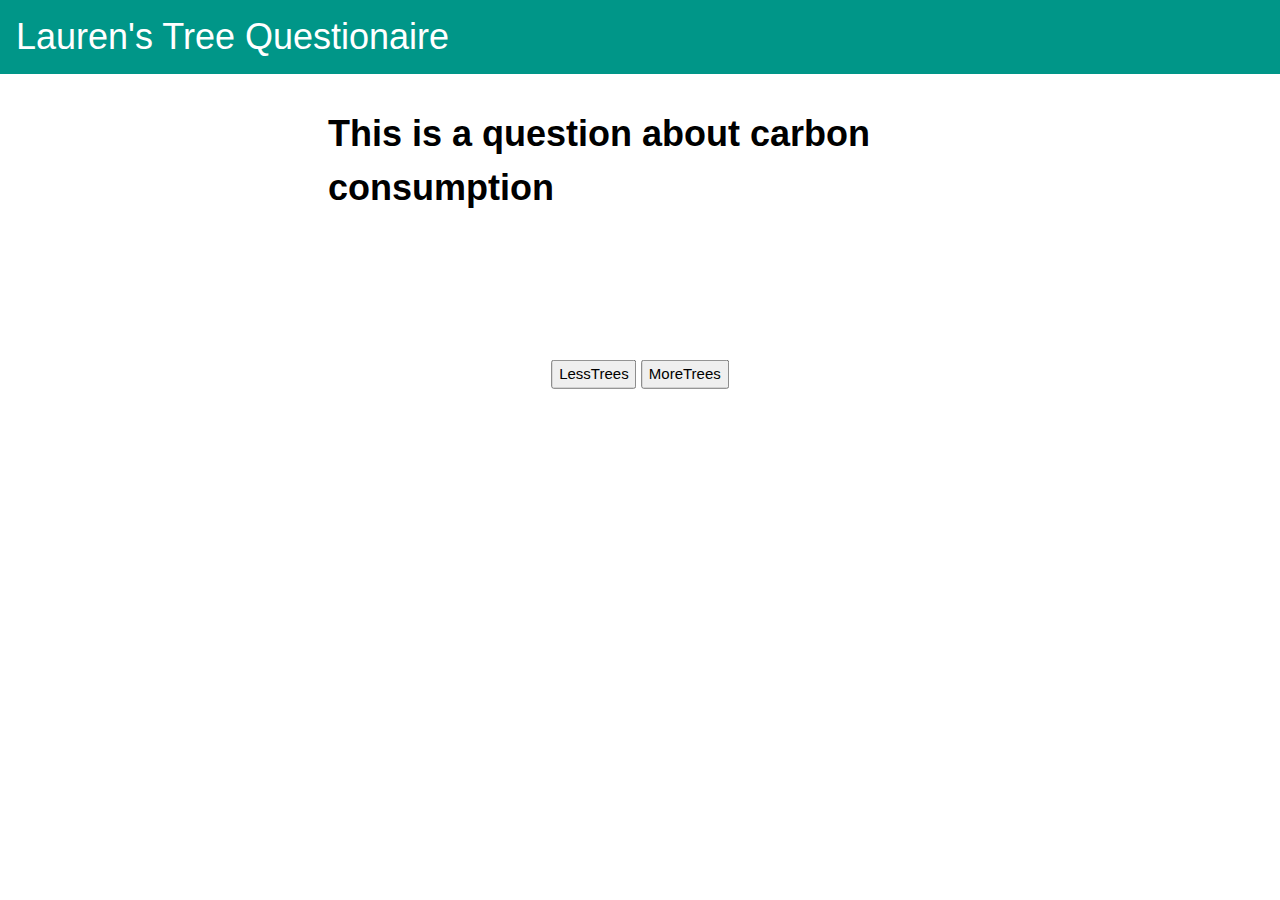
==== index.html @ f0bb4ba8 "Initial Commit" ====
<!DOCTYPE HTML>
<html>
    <title>W3.CSS</title>
    <meta name="viewport" content="width=device-width, initial-scale=1">
    <link rel="stylesheet" href="https://www.w3schools.com/w3css/4/w3.css">
    
    <body>
    
    <header class="w3-container w3-teal">
      <h1>Lauren's Tree Questionaire</h1>
    </header>

    

    <div class="w3-container">
      <div class="w3-display-container" style="height:600px;">
        
        <div class="w3-display-topmiddle" id = divPrompts></div>
        <div class="w3-display-middle" id = "divOptions">Middle</div>

      </div>
    </div>


    <script src = "/tree.js"></script>
</body>
</html>
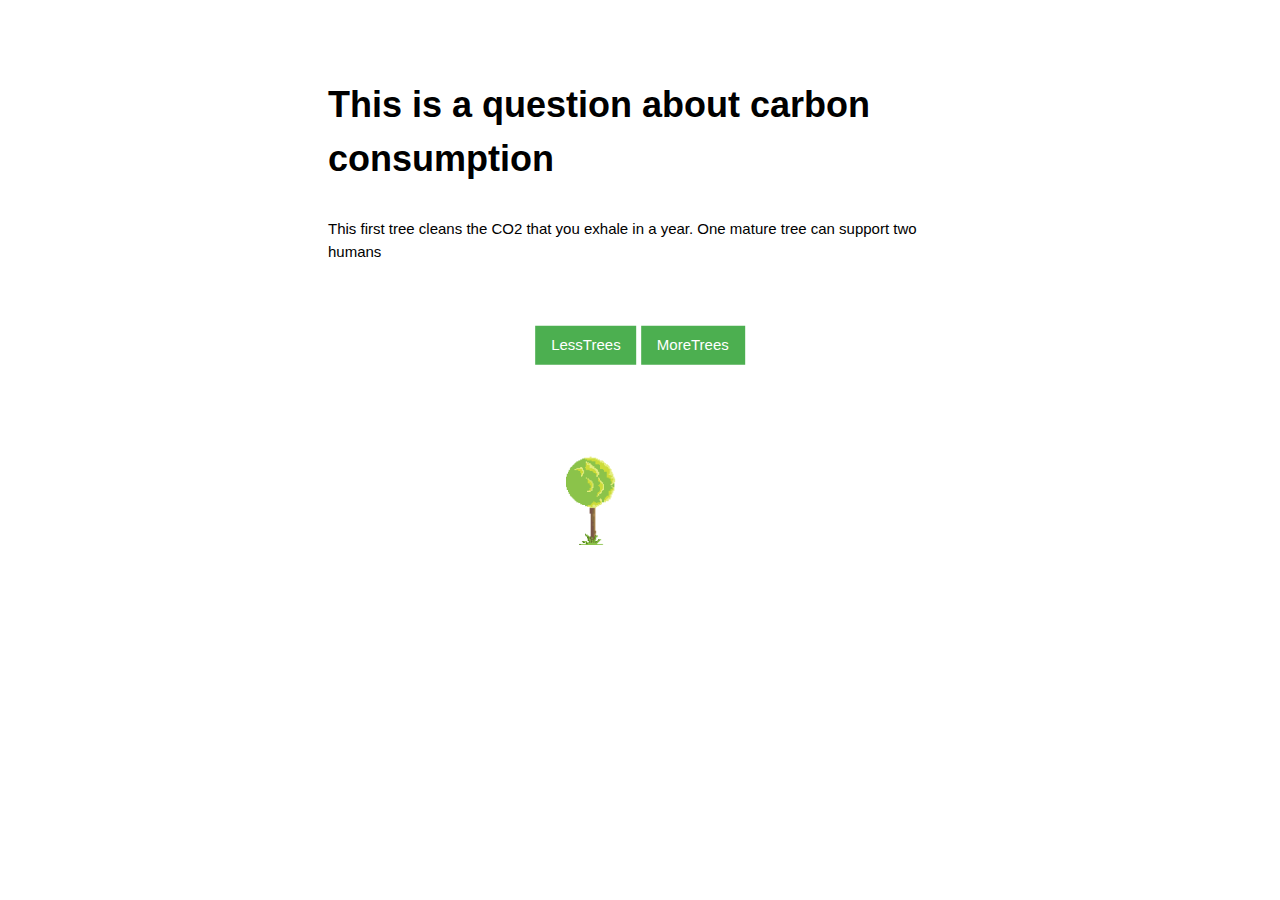
==== commit a540bbfb: "Adding Trees Programatically" ====
--- a/index.html
+++ b/index.html
@@ -3,25 +3,31 @@
     <title>W3.CSS</title>
     <meta name="viewport" content="width=device-width, initial-scale=1">
     <link rel="stylesheet" href="https://www.w3schools.com/w3css/4/w3.css">
+    <link rel="stylesheet" href="style.css">
     
     <body>
     
+    <!--
     <header class="w3-container w3-teal">
       <h1>Lauren's Tree Questionaire</h1>
     </header>
-
+    -->
     
-
+<br><br>
     <div class="w3-container">
       <div class="w3-display-container" style="height:600px;">
         
-        <div class="w3-display-topmiddle" id = divPrompts></div>
-        <div class="w3-display-middle" id = "divOptions">Middle</div>
+        <div class = "w3-display-topmiddle" id = divPrompts></div>
+        <div class = "w3-display-middle" id = "divOptions">Middle</div>
+        <div class = "w3-display-bottommiddle" id = "divMPG" hidden><iframe frameborder='0' width='255' height='405' src='//www.fueleconomy.gov/feg/widgets/find-a-car/facwidget.html'></iframe></div>
 
       </div>
     </div>
 
-
+    <div id = "divRenderTrees">
+        <!--<img class = "absolute" src = "tree.jpg">-->
+    </div>
+    
     <script src = "/tree.js"></script>
 </body>
 </html>--- a/style.css
+++ b/style.css
@@ -0,0 +1,51 @@
+img {
+    display: block;
+    max-width:230px;
+    max-height:95px;
+    width: auto;
+    height: auto;
+  }
+
+  img.absolute {
+    position: absolute;
+    top: 100px;
+    right: '--position';
+    display: block;
+    max-width:230px;
+    max-height:95px;
+    width: auto;
+    height: auto;
+    z-index: -1;
+  }
+
+  .fade-in {
+    animation: fadeIn ease 10s;
+    -webkit-animation: fadeIn ease 10s;
+    -moz-animation: fadeIn ease 10s;
+    -o-animation: fadeIn ease 10s;
+    -ms-animation: fadeIn ease 10s;
+  }
+  @keyframes fadeIn {
+    0% {opacity:0;}
+    100% {opacity:1;}
+  }
+  
+  @-moz-keyframes fadeIn {
+    0% {opacity:0;}
+    100% {opacity:1;}
+  }
+  
+  @-webkit-keyframes fadeIn {
+    0% {opacity:0;}
+    100% {opacity:1;}
+  }
+  
+  @-o-keyframes fadeIn {
+    0% {opacity:0;}
+    100% {opacity:1;}
+  }
+  
+  @-ms-keyframes fadeIn {
+    0% {opacity:0;}
+    100% {opacity:1;}
+  }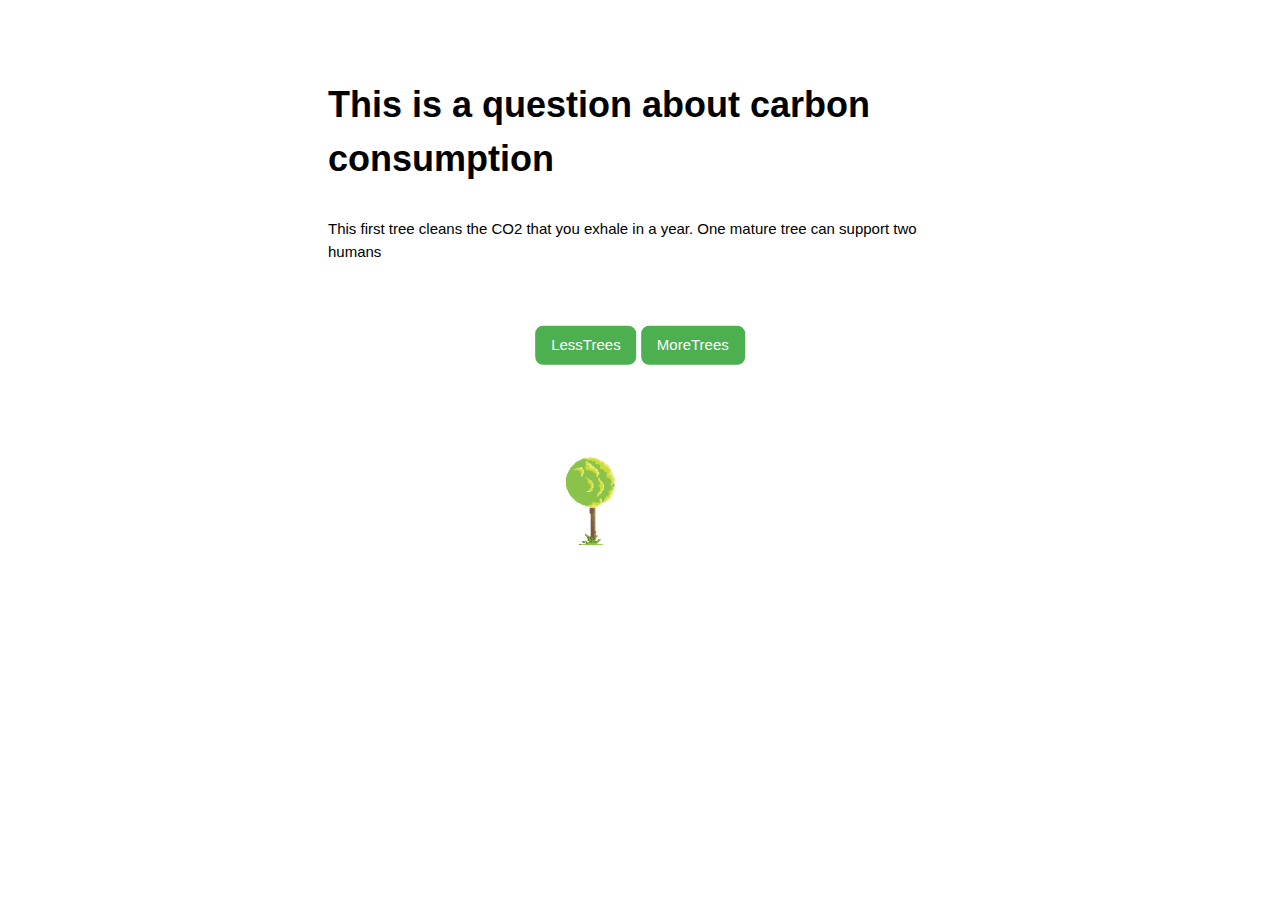
==== commit bff9d6c7: "Filesystem & EPA Widget Deconstruction" ====
--- a/index.html
+++ b/index.html
@@ -3,7 +3,7 @@
     <title>W3.CSS</title>
     <meta name="viewport" content="width=device-width, initial-scale=1">
     <link rel="stylesheet" href="https://www.w3schools.com/w3css/4/w3.css">
-    <link rel="stylesheet" href="style.css">
+    <link rel="stylesheet" href="css/style.css">
     
     <body>
     
@@ -28,6 +28,6 @@
         <!--<img class = "absolute" src = "tree.jpg">-->
     </div>
     
-    <script src = "/tree.js"></script>
+    <script src = "/js/tree.js"></script>
 </body>
 </html>--- a/css/style.css
+++ b/css/style.css
@@ -0,0 +1,51 @@
+img {
+    display: block;
+    max-width:230px;
+    max-height:95px;
+    width: auto;
+    height: auto;
+  }
+
+  img.absolute {
+    position: absolute;
+    top: 100px;
+    right: '--position';
+    display: block;
+    max-width:230px;
+    max-height:95px;
+    width: auto;
+    height: auto;
+    z-index: -1;
+  }
+
+  .fade-in {
+    animation: fadeIn ease 10s;
+    -webkit-animation: fadeIn ease 10s;
+    -moz-animation: fadeIn ease 10s;
+    -o-animation: fadeIn ease 10s;
+    -ms-animation: fadeIn ease 10s;
+  }
+  @keyframes fadeIn {
+    0% {opacity:0;}
+    100% {opacity:1;}
+  }
+  
+  @-moz-keyframes fadeIn {
+    0% {opacity:0;}
+    100% {opacity:1;}
+  }
+  
+  @-webkit-keyframes fadeIn {
+    0% {opacity:0;}
+    100% {opacity:1;}
+  }
+  
+  @-o-keyframes fadeIn {
+    0% {opacity:0;}
+    100% {opacity:1;}
+  }
+  
+  @-ms-keyframes fadeIn {
+    0% {opacity:0;}
+    100% {opacity:1;}
+  }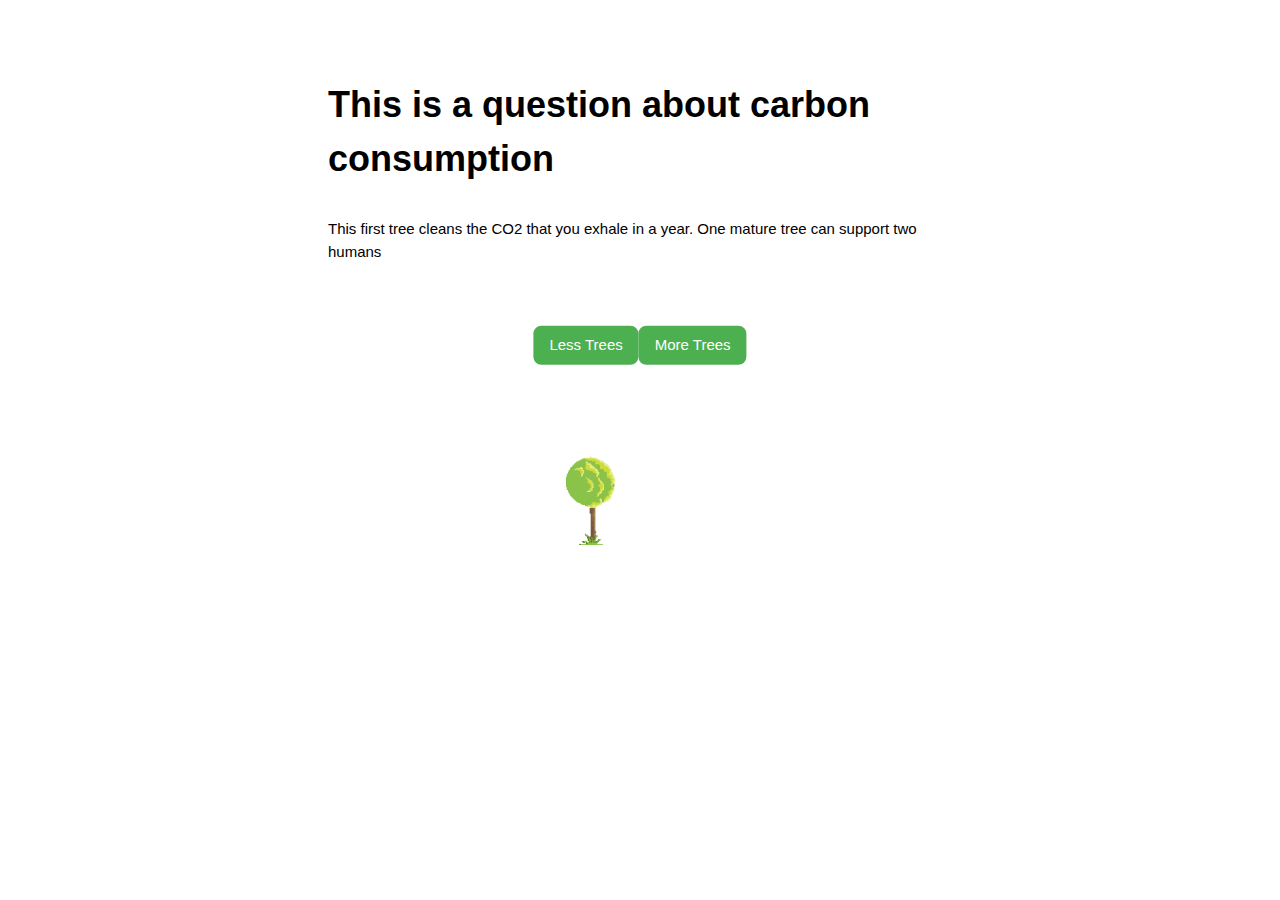
==== commit b058fb74: "Updates?" ====
--- a/index.html
+++ b/index.html
@@ -12,7 +12,7 @@
       <h1>Lauren's Tree Questionaire</h1>
     </header>
     -->
-    
+
 <br><br>
     <div class="w3-container">
       <div class="w3-display-container" style="height:600px;">
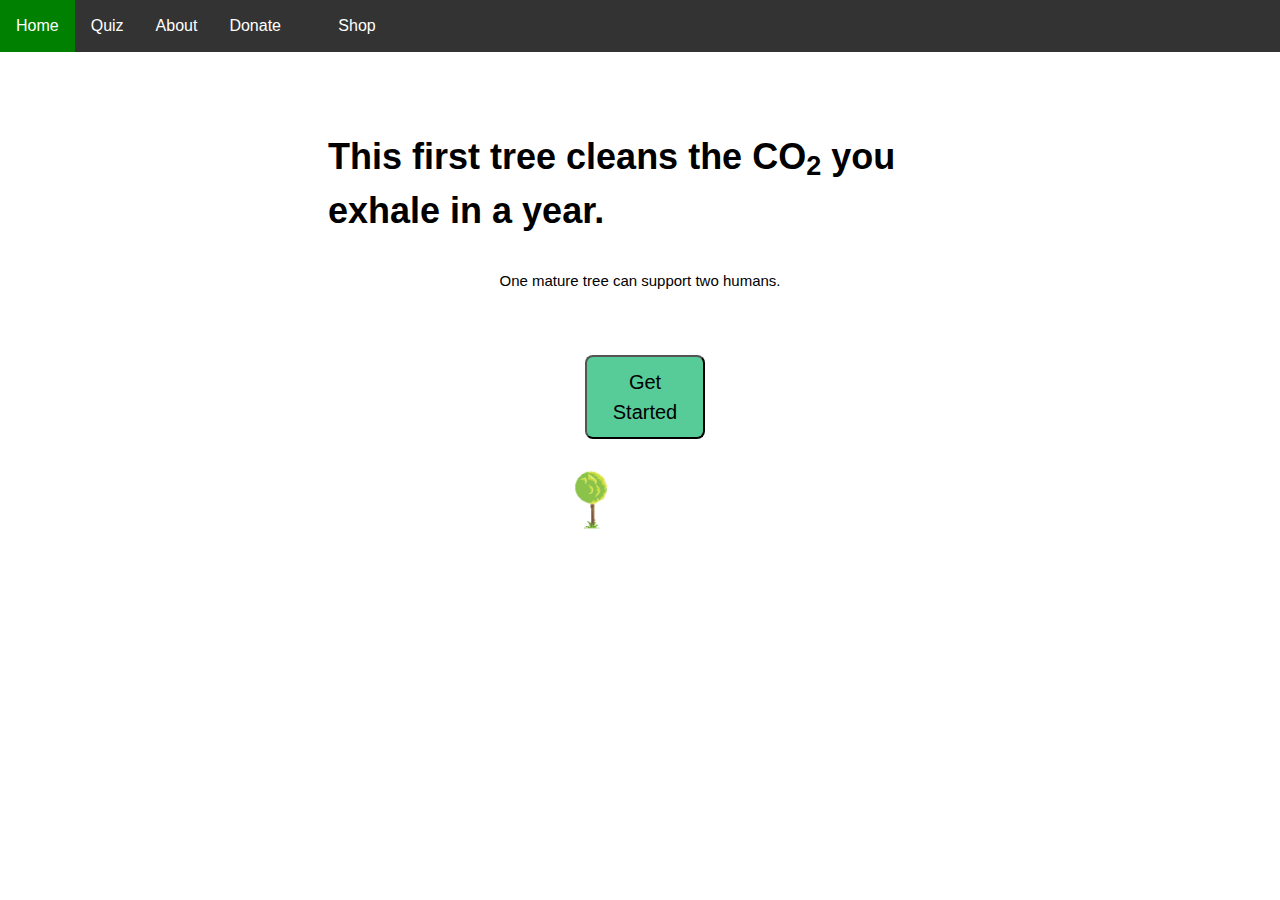
==== commit f2d247e7: "First Major Style Overhaul" ====
--- a/index.html
+++ b/index.html
@@ -4,9 +4,28 @@
     <meta name="viewport" content="width=device-width, initial-scale=1">
     <link rel="stylesheet" href="https://www.w3schools.com/w3css/4/w3.css">
     <link rel="stylesheet" href="css/style.css">
+    <link rel="stylesheet" href="css/navbarstyle.css">
     
     <body>
     
+      <div class="navbar">
+        <a href="#home">Home</a>
+        <a href="#news">Quiz</a>
+        <a href="#news">About</a>
+        <a href="#news">Donate</a>
+        <div class="dropdown">
+          <button class="dropbtn">Shop 
+            <i class="fa fa-caret-down"></i>
+          </button>
+          <div class="dropdown-content">
+            <a href="#">Link 1</a>
+            <a href="#">Link 2</a>
+            <a href="#">Link 3</a>
+          </div>
+        </div> 
+      </div>
+
+
     <!--
     <header class="w3-container w3-teal">
       <h1>Lauren's Tree Questionaire</h1>
--- a/css/style.css
+++ b/css/style.css
@@ -1,3 +1,48 @@
+*{
+  margin: 0px;
+  padding: 0px;
+}
+
+button{
+  padding: 10px;
+  font-size: 20px;
+  box-shadow: 5px;
+  margin-left: 10px;
+  min-width: 120px;
+  max-width: 120px;
+}
+
+input{
+  padding: 10px;
+  font-size: 20px;
+  box-shadow: 5px;
+  margin-left: 10px;
+  min-width: 120px;
+  max-width: 120px;
+}
+
+button.verticalList{
+  min-width: 300px;
+  max-width: 300px;
+  min-height: 80px;
+  max-height: 80px;
+  font-size: 22px;
+  margin-top: 0px;
+  background-color: white;
+  border: none;
+  box-shadow: 0px;
+  text-align: left;
+}
+
+.verticalList:hover{
+  color: green;
+  cursor: pointer;
+}
+
+.dollar-sign{
+  font-size:30px;
+}
+
 img {
     display: block;
     max-width:230px;
@@ -16,6 +61,30 @@
     width: auto;
     height: auto;
     z-index: -1;
+  }
+
+  button.colored{
+    background-color: #57CC99;
+  }
+
+  button.colored:hover{
+    background-color: limegreen;
+  }
+
+  .fade-in-fast{
+    animation: fadeIn ease 2s;
+    -webkit-animation: fadeIn ease 2s;
+    -moz-animation: fadeIn ease 2s;
+    -o-animation: fadeIn ease 2s;
+    -ms-animation: fadeIn ease 2s;
+  }
+
+  .fade-in-doubletime{
+    animation: fadeIn ease 5s;
+    -webkit-animation: fadeIn ease 5s;
+    -moz-animation: fadeIn ease 5s;
+    -o-animation: fadeIn ease 5s;
+    -ms-animation: fadeIn ease 5s;
   }
 
   .fade-in {
@@ -48,4 +117,36 @@
   @-ms-keyframes fadeIn {
     0% {opacity:0;}
     100% {opacity:1;}
-  }+  }
+
+
+
+/*LOAD FROM BOTTOM DOESNT WORK*/
+
+.loadFromBottom{
+  animation-name: bottomToTop;
+  animation-duration: 5s;
+  animation-fill-mode: forwards;
+  -webkit-animation-name: bottomToTop;
+  -webkit-animation-duration: 5s;
+  -webkit-animation-fill-mode: forwards;
+
+}
+
+  @keyframes bottomToTop {
+    0% {
+        height: 0%;
+    }
+    100% {
+        height: 100%;
+    }
+}
+
+@-webkit-keyframes bottomToTop {
+  0% {
+      height: 0%;
+  }
+  100% {
+      height: 100%;
+  }
+}--- a/css/navbarstyle.css
+++ b/css/navbarstyle.css
@@ -0,0 +1,59 @@
+.navbar {
+    overflow: hidden;
+    background-color: #333;
+  }
+  
+  .navbar a {
+    float: left;
+    font-size: 16px;
+    color: white;
+    text-align: center;
+    padding: 14px 16px;
+    text-decoration: none;
+  }
+  
+  .dropdown {
+    float: left;
+    overflow: hidden;
+  }
+  
+  .dropdown .dropbtn {
+    font-size: 16px;  
+    border: none;
+    outline: none;
+    color: white;
+    padding: 14px 16px;
+    background-color: inherit;
+    font-family: inherit;
+    margin: 0;
+  }
+  
+  .navbar a:hover, .dropdown:hover .dropbtn {
+    background-color: green;
+  }
+  
+  .dropdown-content {
+    display: none;
+    position: absolute;
+    background-color: #f9f9f9;
+    min-width: 160px;
+    box-shadow: 0px 8px 16px 0px rgba(0,0,0,0.2);
+    z-index: 1;
+  }
+  
+  .dropdown-content a {
+    float: none;
+    color: black;
+    padding: 12px 16px;
+    text-decoration: none;
+    display: block;
+    text-align: left;
+  }
+  
+  .dropdown-content a:hover {
+    background-color: #ddd;
+  }
+  
+  .dropdown:hover .dropdown-content {
+    display: block;
+  }